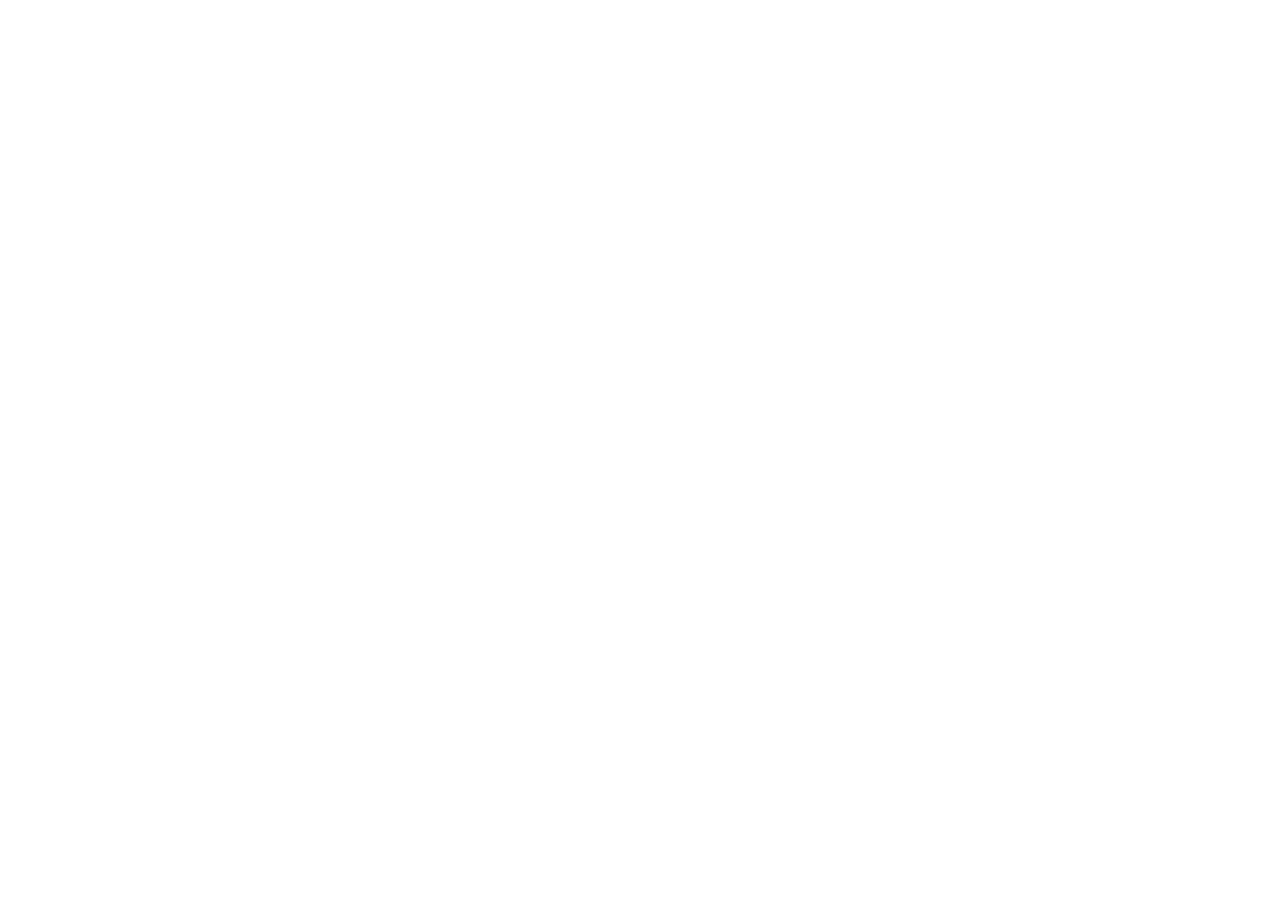
==== HTML Learning/index.html @ b90d0f2b "New update" ====
<!DOCTYPE html>
<html lang="en">
<head>
    <meta charset="UTF-8">
    <meta name="viewport" content="width=device-width, initial-scale=1.0">
    <title>HTML Learning</title>
    </head>
    <body>

        <!-- These lessons are done, but commented out to keep the file clean.

        <h1>I code, therefore, I am.</h1>
        <h2>René Descarates</h2> 

        <div>
            <h1>Humans have reached Mars</h1>
            <img src="mars2020-landing.webp" alt="Mars Crew" width="30%"/>
            <h3>The Starship rocket successfully landed on the red planet this morning.</h3>
            <p>After a 115 days long journey, the crew of 12 finally arrived at their destination.
            This is the first time humans have set foot on a planet other than Earth.</p>
            <img src="mars2020-landing.webp" alt="Mars Landing" width="30%"/>
        </div>
        -->

        <!--
        <h1>Welcome!</h1>
        <p>You have been granted access to the platform.
            Please create an account.
        </p>
            <input type="text" placeholder="Input your username"><br>
            <input type="password" placeholder="Input your password"><br>
            <input type="file" placeholder="Input a profile picture"><br>
            <button>Sign up!</button>
        -->
        <!--
            <h1>Lokmen Omri</h1>
            <h3>Developer | IT specialist | Gamer</h3>
            <p>Here is an example of <a href="/HTML Learning/Anchor Tags/mywork.html">my work</a></p>
        -->
        <!--
        <h1>My Favourite Food</h1>
        <ol>
            <li>Spagetti</li>
            <li>Couscous</li>
            <li>Fast Food</li>
        </ol>
        -->

    </body>
</html>
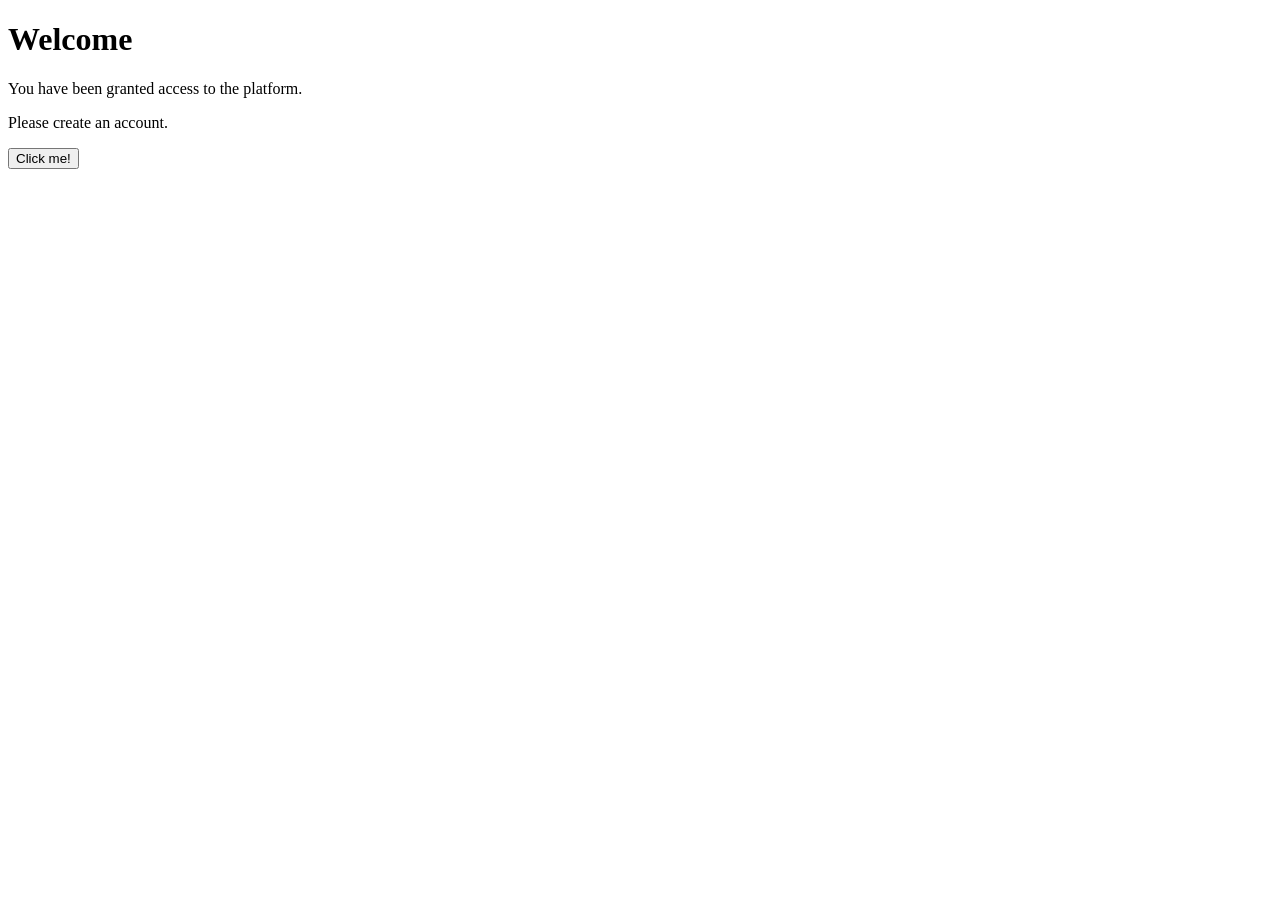
==== commit 49955670: "Feb 26 Update 1.0" ====
--- a/HTML Learning/index.html
+++ b/HTML Learning/index.html
@@ -21,7 +21,10 @@
             <img src="mars2020-landing.webp" alt="Mars Landing" width="30%"/>
         </div>
         -->
-
+        <h1>Welcome</h1>
+        <p>You have been granted access to the platform.</p>
+        <p>Please create an account.</p>
+        <button>Click me!</button>
         <!--
         <h1>Welcome!</h1>
         <p>You have been granted access to the platform.
@@ -45,6 +48,6 @@
             <li>Fast Food</li>
         </ol>
         -->
-
+        <!--This is a test comment-->
     </body>
 </html>
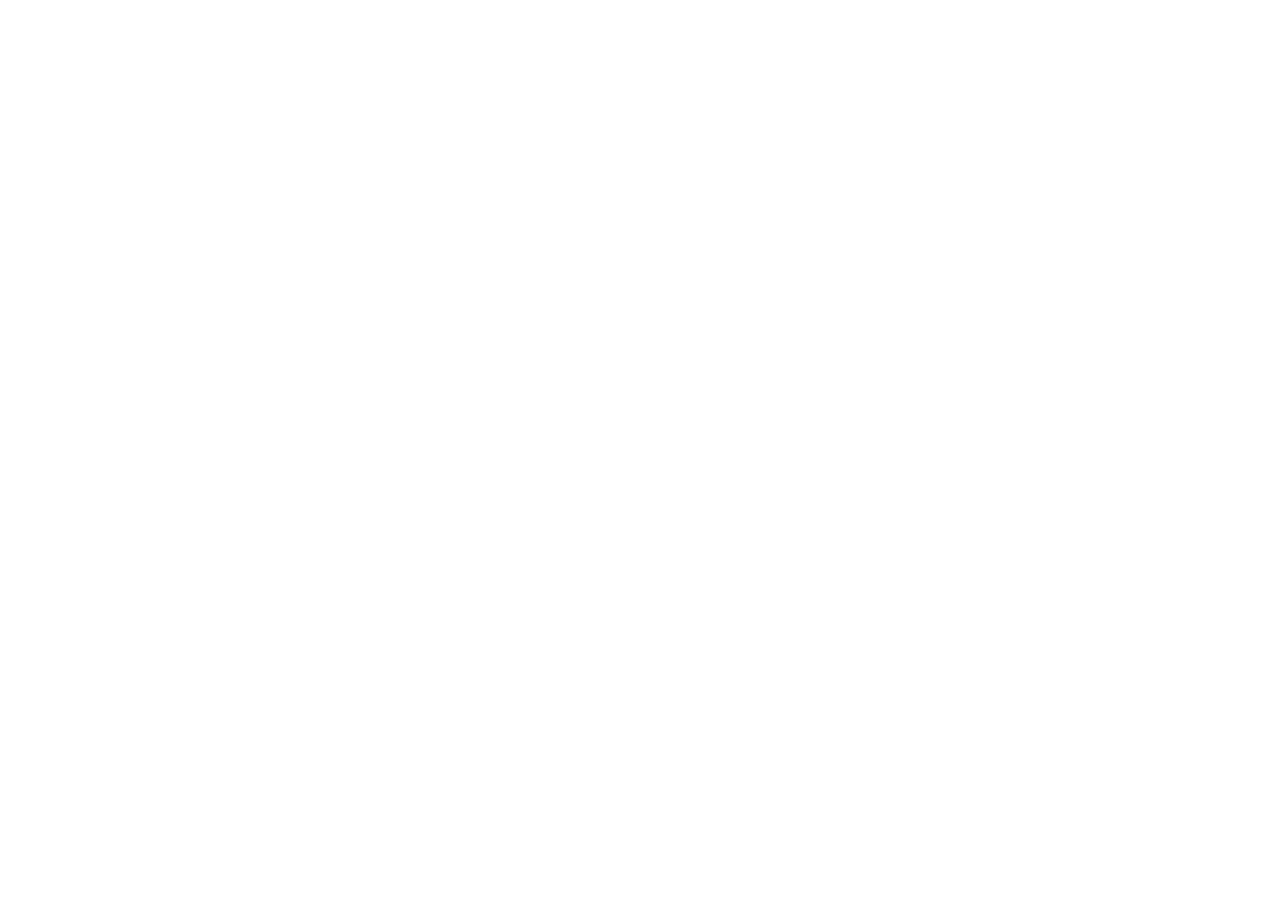
==== commit ced8265a: "Feb 26 Update 1.01" ====
--- a/HTML Learning/index.html
+++ b/HTML Learning/index.html
@@ -21,10 +21,16 @@
             <img src="mars2020-landing.webp" alt="Mars Landing" width="30%"/>
         </div>
         -->
+        <!--Restudying
         <h1>Welcome</h1>
-        <p>You have been granted access to the platform.</p>
-        <p>Please create an account.</p>
-        <button>Click me!</button>
+        <p>You have been granted access to the platform.<br>
+        Please create an account.</p>
+        <input type="text" placeholder="Input your username"><br>
+        <input type="password" placeholder="Input your password">
+        <p>Enter your birthday</p><input type="date"><br>
+        <input type="file" placeholder="Input a profile picture"><br>
+        <button>Sign up!</button>
+        -->
         <!--
         <h1>Welcome!</h1>
         <p>You have been granted access to the platform.
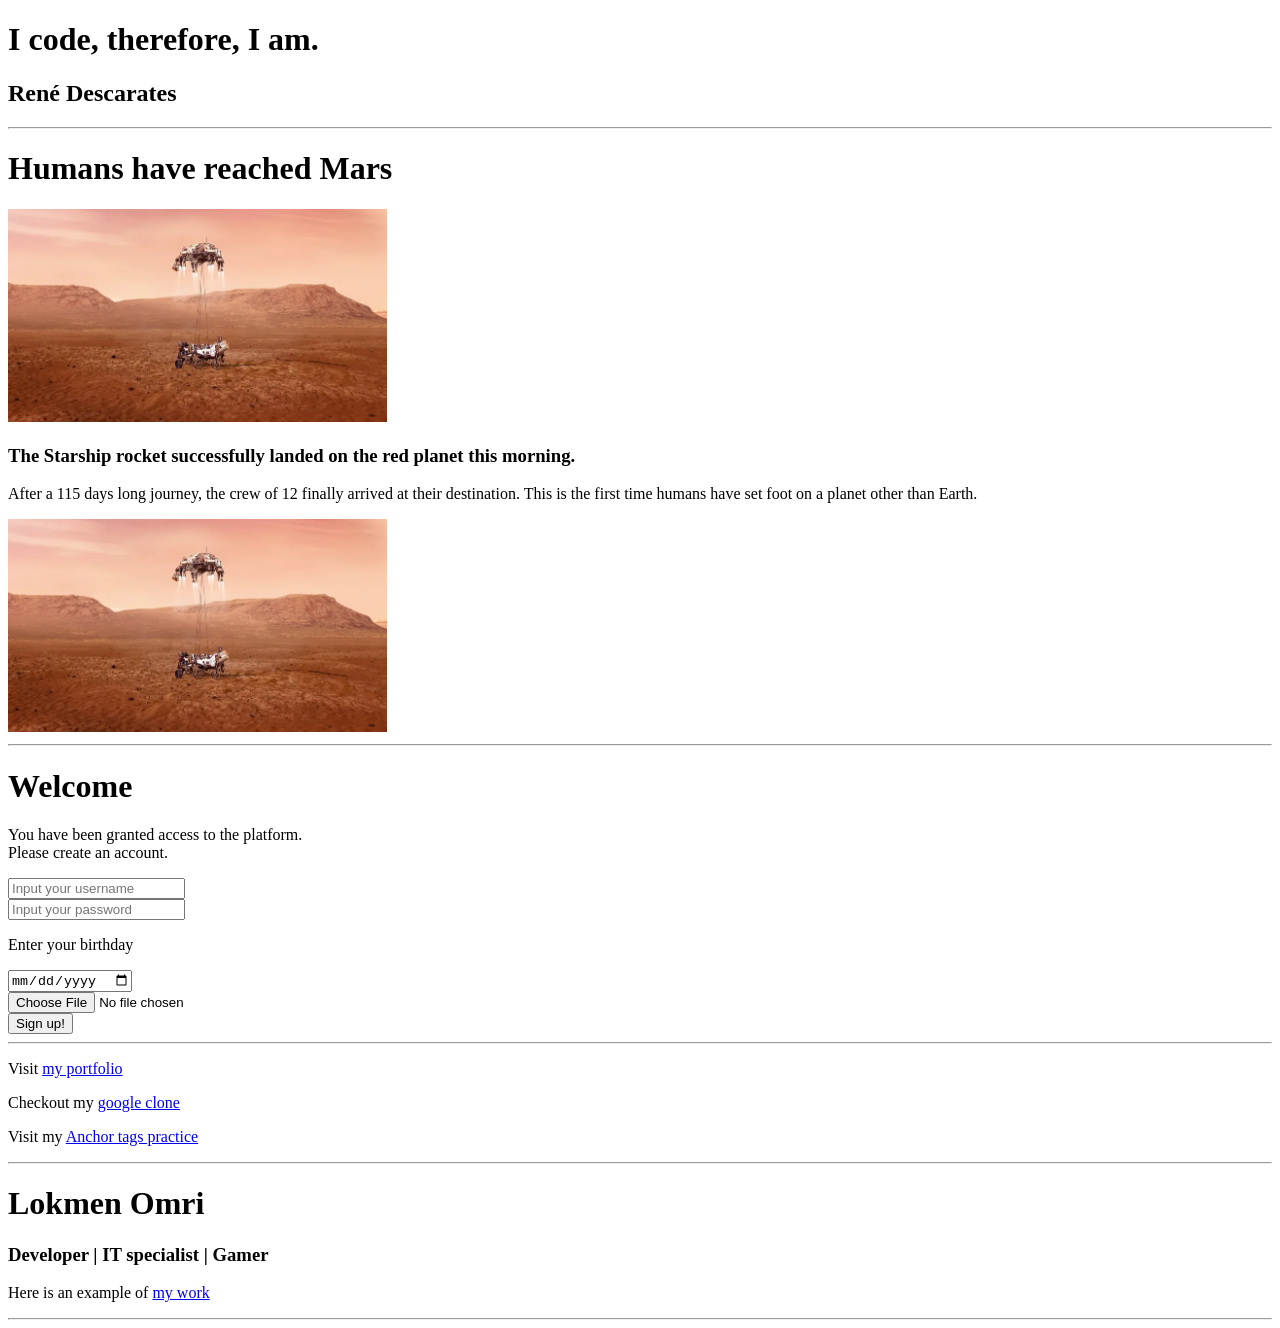
==== commit 372ca903: "Feb 26 Update 1.02" ====
--- a/HTML Learning/index.html
+++ b/HTML Learning/index.html
@@ -1,17 +1,15 @@
 <!DOCTYPE html>
 <html lang="en">
-<head>
-    <meta charset="UTF-8">
-    <meta name="viewport" content="width=device-width, initial-scale=1.0">
-    <title>HTML Learning</title>
+    <head>
+        <meta charset="UTF-8">
+        <meta name="viewport" content="width=device-width, initial-scale=1.0">
+        <title> HTML Learning </title>
     </head>
     <body>
 
-        <!-- These lessons are done, but commented out to keep the file clean.
-
         <h1>I code, therefore, I am.</h1>
         <h2>René Descarates</h2> 
-
+        <hr>
         <div>
             <h1>Humans have reached Mars</h1>
             <img src="mars2020-landing.webp" alt="Mars Crew" width="30%"/>
@@ -20,8 +18,7 @@
             This is the first time humans have set foot on a planet other than Earth.</p>
             <img src="mars2020-landing.webp" alt="Mars Landing" width="30%"/>
         </div>
-        -->
-        <!--Restudying
+        <hr>
         <h1>Welcome</h1>
         <p>You have been granted access to the platform.<br>
         Please create an account.</p>
@@ -30,22 +27,21 @@
         <p>Enter your birthday</p><input type="date"><br>
         <input type="file" placeholder="Input a profile picture"><br>
         <button>Sign up!</button>
-        -->
-        <!--
-        <h1>Welcome!</h1>
-        <p>You have been granted access to the platform.
-            Please create an account.
+        <hr>
+        <p>
+            Visit <a href="./Personal Portfolio/index.html">my portfolio </a>
         </p>
-            <input type="text" placeholder="Input your username"><br>
-            <input type="password" placeholder="Input your password"><br>
-            <input type="file" placeholder="Input a profile picture"><br>
-            <button>Sign up!</button>
-        -->
-        <!--
+        <p>
+            Checkout my <a href="./Google Clone/index.html">google clone </a>
+        </p>
+        <p>
+            Visit my <a href="./Anchor Tags/mywork.html">Anchor tags practice </a>
+        </p>
+        <hr>
             <h1>Lokmen Omri</h1>
             <h3>Developer | IT specialist | Gamer</h3>
             <p>Here is an example of <a href="/HTML Learning/Anchor Tags/mywork.html">my work</a></p>
-        -->
+        <hr>
         <!--
         <h1>My Favourite Food</h1>
         <ol>
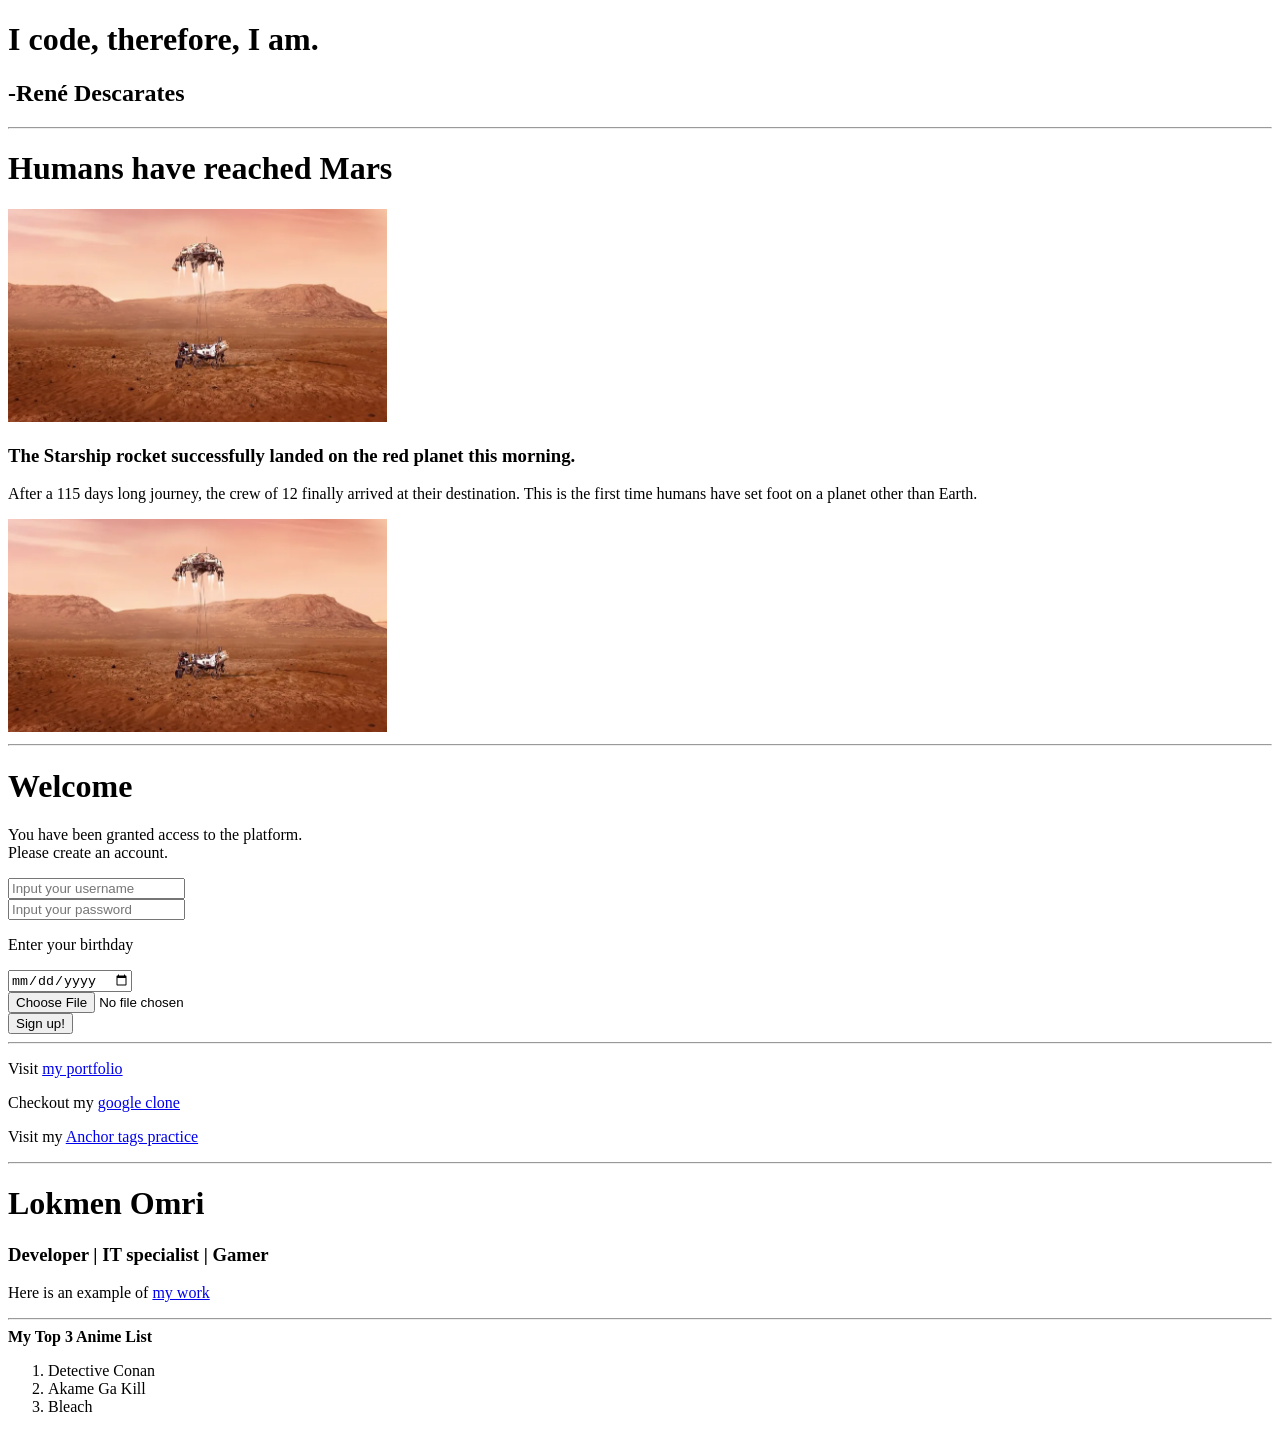
==== commit e3507249: "Updated course, redid the portfolio's CSS" ====
--- a/HTML Learning/index.html
+++ b/HTML Learning/index.html
@@ -3,16 +3,16 @@
     <head>
         <meta charset="UTF-8">
         <meta name="viewport" content="width=device-width, initial-scale=1.0">
-        <title> HTML Learning </title>
+        <title> Massive Course </title>
     </head>
     <body>
 
         <h1>I code, therefore, I am.</h1>
-        <h2>René Descarates</h2> 
+        <h2>-René Descarates</h2> 
         <hr>
         <div>
             <h1>Humans have reached Mars</h1>
-            <img src="mars2020-landing.webp" alt="Mars Crew" width="30%"/>
+            <img src="mars2020-landing.webp" width="30%">
             <h3>The Starship rocket successfully landed on the red planet this morning.</h3>
             <p>After a 115 days long journey, the crew of 12 finally arrived at their destination.
             This is the first time humans have set foot on a planet other than Earth.</p>
@@ -21,7 +21,7 @@
         <hr>
         <h1>Welcome</h1>
         <p>You have been granted access to the platform.<br>
-        Please create an account.</p>
+            Please create an account.</p>
         <input type="text" placeholder="Input your username"><br>
         <input type="password" placeholder="Input your password">
         <p>Enter your birthday</p><input type="date"><br>
@@ -29,19 +29,25 @@
         <button>Sign up!</button>
         <hr>
         <p>
-            Visit <a href="./Personal Portfolio/index.html">my portfolio </a>
+            Visit <a href="./Personal Portfolio/index.html" target="_blank">my portfolio </a>
         </p>
         <p>
-            Checkout my <a href="./Google Clone/index.html">google clone </a>
+            Checkout my <a href="./Google Clone/index.html" target="_blank">google clone </a>
         </p>
         <p>
-            Visit my <a href="./Anchor Tags/mywork.html">Anchor tags practice </a>
+            Visit my <a href="./Anchor Tags/mywork.html" target="_blank">Anchor tags practice </a>
         </p>
         <hr>
             <h1>Lokmen Omri</h1>
             <h3>Developer | IT specialist | Gamer</h3>
-            <p>Here is an example of <a href="/HTML Learning/Anchor Tags/mywork.html">my work</a></p>
+            <p>Here is an example of <a href="/HTML Learning/Anchor Tags/mywork.html" target="_blank">my work</a></p>
         <hr>
+        <strong> My Top 3 Anime List</strong>
+        <ol>
+            <li>Detective Conan</li>
+            <li>Akame Ga Kill</li>
+            <li>Bleach</li>
+        </ol>
         <!--
         <h1>My Favourite Food</h1>
         <ol>
